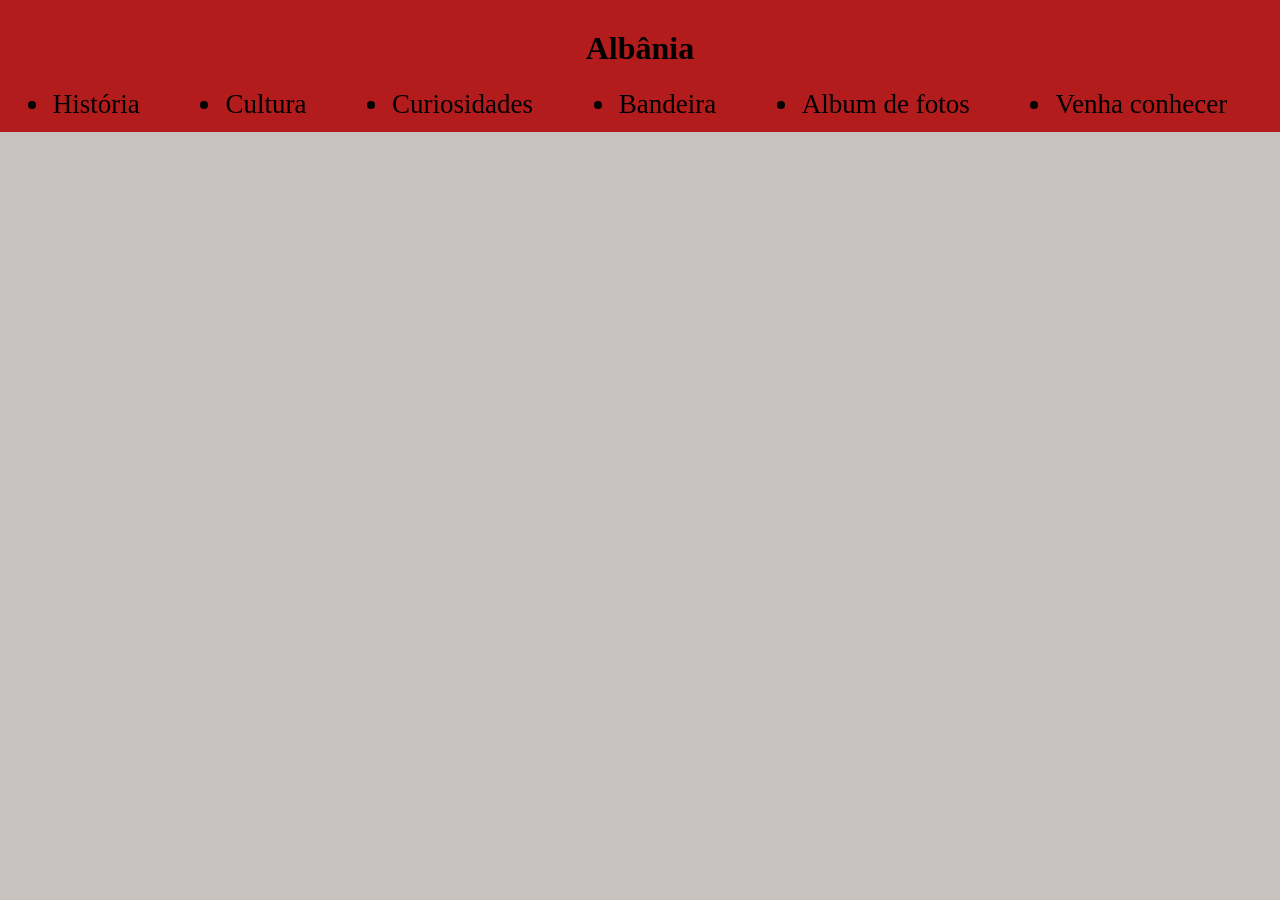
==== albania/albania.html @ f4697a26 "criando página da albania utilizando html, css e javascript" ====
<!DOCTYPE html>
<html lang="en">
    <head>
        <meta charset="UTF-8">
        <meta name="viewport" content="width=device-width, initial-scale=1.0">
        <title>Albânia</title>
        <link rel="stylesheet" href="/albania/style/albania.css">
    </head>
    <body class="fullscreen">
        <header id="cabecalho">
            <h1 id="titulo">Albânia</h1>
            <ul>
                <li id="click_historia">História</li>
                <li id="click_cultura">Cultura</li>
                <li id="click_curiosidades">Curiosidades</li>
                <li id="click_bandeira">Bandeira</li>
                <li id="album">Album de fotos</li>
                <nav>
                <li><a href="https://www.kayak.com.br/voos/Brasil-BR0/Albania-AL0?sck=SEM&skipapp=true&gclid=Cj0KCQjwgr_NBhDFARIsAHiUWr4VmURsjqd_8gwFfYsUh3rdh69ecwdHlPXtkOJyECW2TqOxinVlovkaAu1iEALw_wcB" target="_blank">Venha conhecer</a></li>
                </nav>
            </ul>
        </header>
        <section id="historia">
            <!-- <div id="imagem">
            <img src="/assets/download.png" alt="Bandeira da albânia">
        </div> -->
        <h3>História da Albânia</h3>
            <p>
                A Albânia tem origem no antigo Reino da Ilíria. Conquistada
                pelos romanos em 168 a.C., é incorporada ao Império Bizantino em
                395. No século XV cai em poder dos turcos otomanos, que
                convertem a população ao islamismo e adotam uma política
                despótica, despertando o nacionalismo albanês, duramente
                reprimido.

                Antes do século XX, a Albânia foi sempre dominada por
                estrangeiros, excepto entre 1443 e 1478, durante a revolta
                contra o Império Otomano. A Albânia declarou sua independência
                durante a Primeira Guerra dos Bálcãs, em 1912 e permaneceu
                independente após a Primeira Grande Guerra em grande parte
                devido à intervenção do Presidente Americano Woodrow Wilson na
                Conferência de Paz de Paris (1919).

                Em 1939, a Itália, sob comando de Benito Mussolini, anexa a
                Albânia. Com o render das tropas italianas em 1943, durante a
                Segunda Guerra Mundial, tropas germânicas ocuparam o país.
                Guerrilheiros, incluindo os da comunista Frente Libertação
                Nacional (FLN), ganharam o controle em 1944, após a retirada dos
                alemães. Desde a intervenção dos comunistas da Jugoslávia na
                criação do Partido Comunista Albanês do Operariado em Novembro
                de 1941, o regime da FLN, liderado por Enver Hoxha, tornou-se
                num satélite virtual juguslavo até ao rompimento entre Tito e
                Stalin em 1948. Consequentemente, o comunismo linha-dura começou
                a ter dificuldades crescentes com a União Soviética sob o
                comando de Nikita Khrushchov, tendo seu ápice em 1961 quando os
                líderes soviéticos abertamente denunciaram a Albânia em um
                congresso de partido. Os dois estados quebraram relações
                diplomáticas naquele ano; entretanto, a Albânia continuou membro
                nominal do Pacto de Varsóvia até a invasão da Checoslováquia em
                1968.

                Os arqueologistas associam os Ilírios com a cultura de
                Hallstatt, um povo da Idade do Ferro conhecida pela sua produção
                de ferro, espadas em bronze com punhos em forma de asas, e pela
                domesticação de cavalos. É importante delinear as tribos Ilírias
                do Pelo-Balcãs no sentido estrito linguístico, mas áreas
                incluídas sob os "Ilírios" da Idade do Ferro nos Balcãs incluem
                a área dos rios Sava, Danúbio e o Morava até ao Mar Adriático e
                as Montanhas Shar.
            </p>
        </section>

        <section id="cultura">
            <h3>Cultura albanesa</h3>
            <p>A cultura albanesa, ou cultura dos
                albaneses, é um termo que engloba os elementos artísticos ,
                culinários , literários , musicais , políticos e sociais
                representativos dos albaneses étnicos , o que implica não apenas
                os albaneses da Albânia, mas também os albaneses do Kosovo, da
                Macedônia do Norte e de Montenegro, onde os albaneses étnicos
                são uma população nativa. A cultura albanesa foi
                consideravelmente moldada pela geografia e história da Albânia ,
                do Kosovo , de partes de Montenegro , de partes da Macedônia do
                Norte e de partes do norte da Grécia , pátria tradicional dos
                albaneses. Ela evoluiu desde os tempos antigos nos Balcãs
                Ocidentais, com sua língua peculiar , crenças e práticas pagãs ,
                modo de vida e tradições . A cultura albanesa também foi
                influenciada pelos antigos gregos , romanos , bizantinos e
                otomanos .

                O nome 'albanês' derivou da tribo ilíria dos Albanoi e de sua
                capital em Albanópolis , que foi observada por Ptolomeu nos
                tempos antigos . Anteriormente, os
                albaneses chamavam seu país de Arbëri ou Arbëni e se referiam a
                si mesmos como Arbëreshë ou Arbëneshë até o século XVI como o
                topônimo Shqipëria ou Shqypnia e o endônimo Shqiptarë ou
                Shqyptarë gradualmente substituíram Arbëria e Arbëresh .  Os termos Shqipëria e Shqiptarë são popularmente
                interpretados respectivamente como a "Terra das Águias" e
                "Filhos das Águias" / "Homens-Águia".</p>
        </section>

<section id="curiosidades">
    <h3>Curiosidades da Albânia</h3>
            <p>
                
                    Tolerância Religiosa: A Albânia é conhecida pela notável
                        convivência pacífica entre muçulmanos (maioria),
                        católicos e ortodoxos, sendo um exemplo de
                        tolerância. <br>
                O "Caribe da Europa": O litoral sul, especialmente na
                        região da Riviera, possui praias com águas
                        azul-turquesa, comparadas às da Grécia, mas com preços
                        muito mais acessíveis. <br>
                Cidades Históricas: Berat é conhecida como a
                        "Cidade das Mil Janelas", e Gjirokastër é a
                        "Cidade de Pedra", ambas Patrimônios Mundiais da
                        UNESCO. <br>
                Lago Antigo: O Lago Ohrid, na fronteira com a Macedônia
                        do Norte, é um dos mais antigos e profundos da Europa,
                        com milhões de anos. <br>
                Segurança e Hospitalidade: É um país extremamente seguro
                        para turistas, onde os habitantes locais são conhecidos
                        por serem muito hospitaleiros. <br>
                Cultura do "Sim" e "Não": Os albaneses costumam balançar
                        a cabeça lateralmente para dizer "sim" e acenar para
                        cima e para baixo para dizer "não", o oposto de muitos
                        países ocidentais. <br>
            </p>

        </section>


        <section id = "bandeira">
            <img src="/albania/assets/download.png" alt="Bandeira da Albânia" id="bandeira-foto">
            <p>
                A bandeira da Albânia, adotada oficialmente em 1992, apresenta uma águia bicéfala (duas cabeças) preta em um fundo vermelho. O design remonta ao século XV com o herói nacional Skanderbeg, que a usou na luta contra o Império Otomano. As cores simbolizam bravura (vermelho) e soberania.
            </p>
        </section>


        <section id="fotos" class="fotos">
            <img src="/albania/assets/images.jpg" alt="">
            <img src="/albania/assets/albania.jpg" alt="" >
            <img src="/albania/assets/imagem.jpg" alt="" >
            <img src="/albania/assets/praia.jpg" alt="">
        </section>
        <script src="/albania/script/script.js"></script>
    </body>
</html>
---- albania/style/albania.css ----
body{
    background-color: rgb(201, 192, 192);
}



*{
    padding: 0;
    margin: 0;
}

ul{
    display: flex;
    justify-content: space-around;
}
li{
    font-size: 3vh;
}

#titulo{
    padding: 20px;
    font-family: cursive;
}

#cabecalho{
    background-color: rgb(179, 28, 28);
    padding: 10px;
    text-align: center;
}

h3{
    text-align: center;
    padding-bottom: 20px;
}

#historia{
    padding: 20px;
    margin: 0 auto;
    text-align: justify;
    position: absolute;
    opacity: 0;
    margin-top: 13vh;
    font-family: 'Gill Sans', 'Gill Sans MT', Calibri, 'Trebuchet MS', sans-serif;
    text-align: justify;
    width: 70%;
    margin-left: 10lh;
    font-size: large;
}

#cultura{
    padding: 20px;
    margin: 0 auto;
    text-align: justify;
    position: absolute;
    margin-top: 13vh;
    font-family: 'Gill Sans', 'Gill Sans MT', Calibri, 'Trebuchet MS', sans-serif;
    width: 50%;
    margin-left: 20lh;
    font-size: large;
    opacity: 0;

}

#curiosidades{
    padding: 20px;
    margin: 0 auto;
    text-align: justify;
    position: absolute;
    margin-top: 13vh;
    font-family: 'Gill Sans', 'Gill Sans MT', Calibri, 'Trebuchet MS', sans-serif;
    width: 50%;
    margin-left: 20lh;
    font-size: large;
    opacity: 0;
}

#bandeira{
    padding: 20px;
    margin: 0 auto;
    text-align: justify;
    position: absolute;
    margin-top: 13vh;
    font-size: large;
    font-family: 'Gill Sans', 'Gill Sans MT', Calibri, 'Trebuchet MS', sans-serif;
    width: 50%;
    margin-left: 20lh;
    opacity: 0;
}




.fotos{
    display: flex;
    gap: 10px;
    justify-content: space-around;
    margin-top: 25vh;
    opacity: 0;
    

}

img{
    padding: 5px;
}

li{
    padding:2px;
    transition: 2s;

}
li:hover{
    transform: scale(1.2);
    transition: 2s;
}

a{
    text-decoration: none;
    color: black;
}

section{
    word-spacing: 2px;
}





#bandeira-foto{
margin-left: 10lh;
}
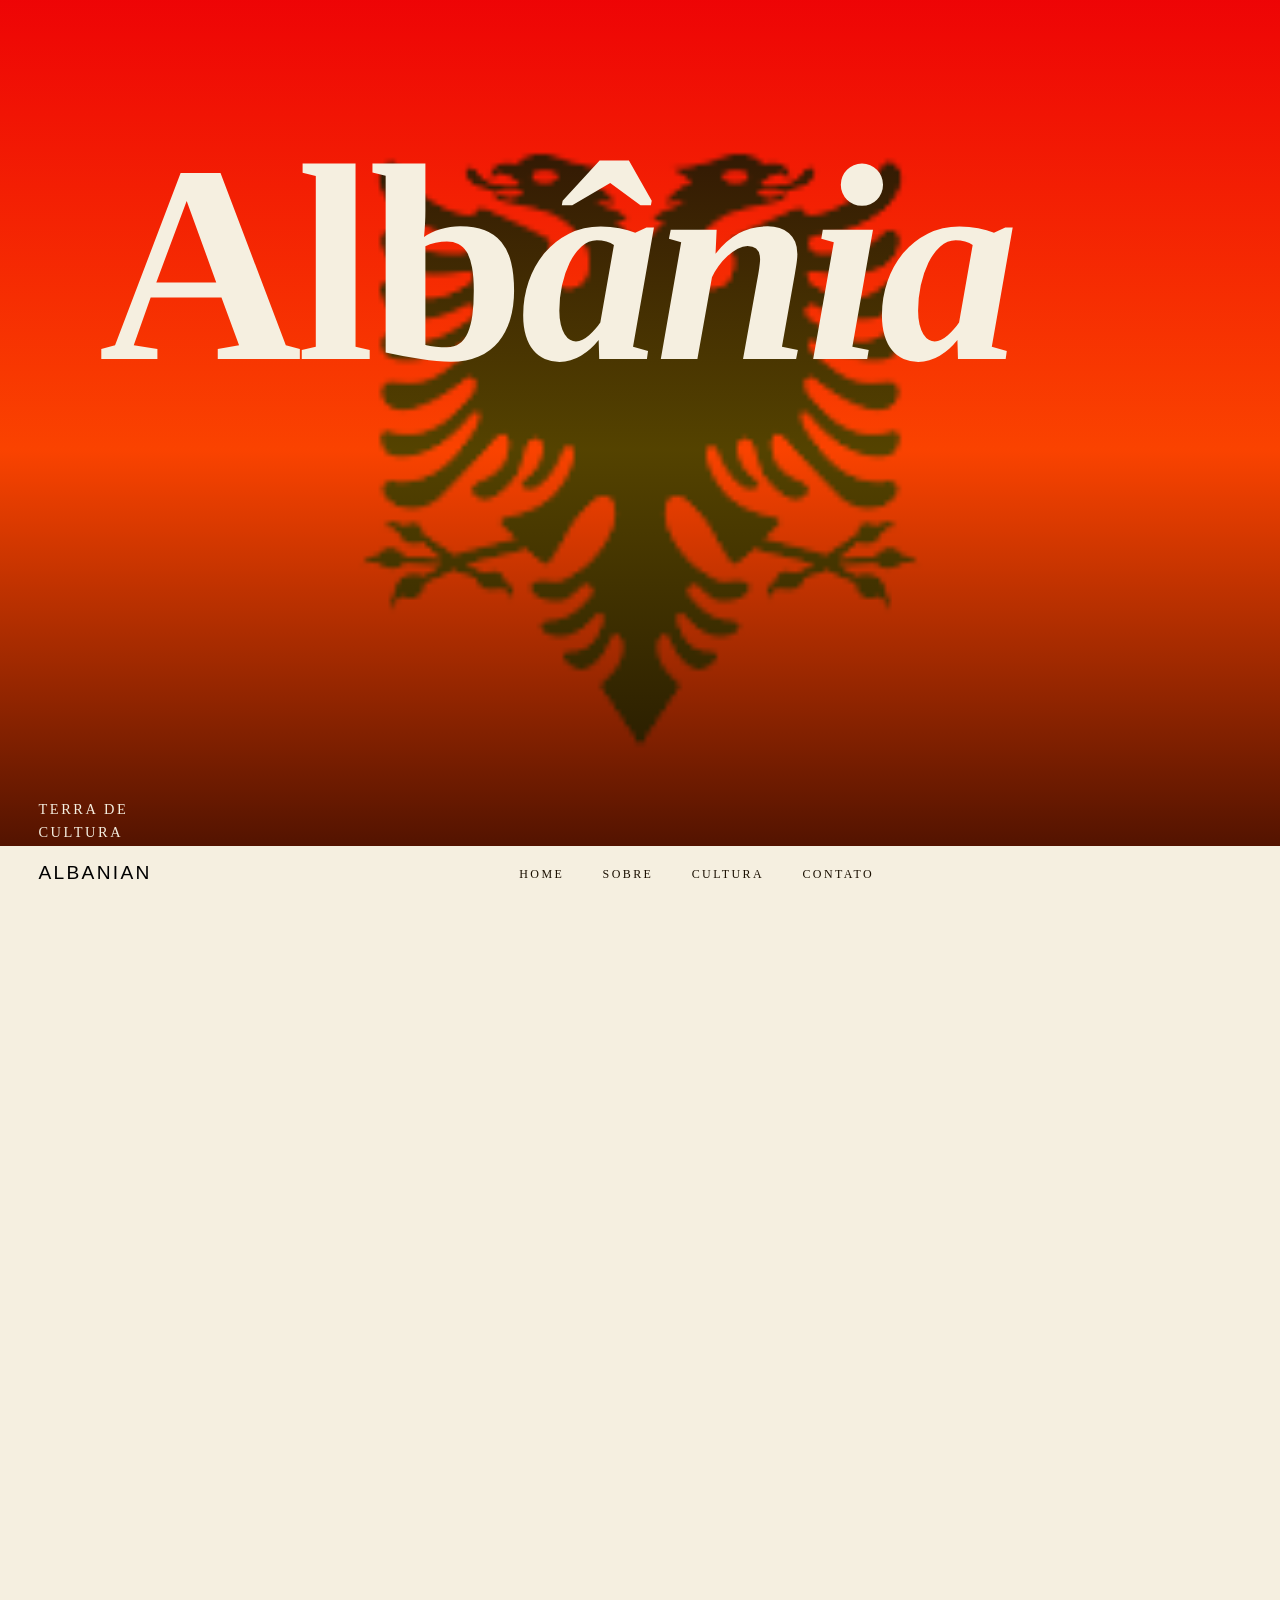
==== commit bf3f25b9: "atualizando página de html e css" ====
--- a/albania/albania.html
+++ b/albania/albania.html
@@ -1,149 +1,234 @@
 <!DOCTYPE html>
-<html lang="en">
-    <head>
-        <meta charset="UTF-8">
-        <meta name="viewport" content="width=device-width, initial-scale=1.0">
-        <title>Albânia</title>
-        <link rel="stylesheet" href="/albania/style/albania.css">
-    </head>
-    <body class="fullscreen">
-        <header id="cabecalho">
-            <h1 id="titulo">Albânia</h1>
-            <ul>
-                <li id="click_historia">História</li>
-                <li id="click_cultura">Cultura</li>
-                <li id="click_curiosidades">Curiosidades</li>
-                <li id="click_bandeira">Bandeira</li>
-                <li id="album">Album de fotos</li>
-                <nav>
-                <li><a href="https://www.kayak.com.br/voos/Brasil-BR0/Albania-AL0?sck=SEM&skipapp=true&gclid=Cj0KCQjwgr_NBhDFARIsAHiUWr4VmURsjqd_8gwFfYsUh3rdh69ecwdHlPXtkOJyECW2TqOxinVlovkaAu1iEALw_wcB" target="_blank">Venha conhecer</a></li>
-                </nav>
+<html lang="pt">
+
+<head>
+    <meta charset="UTF-8" />
+    <meta name="viewport" content="width=device-width, initial-scale=1.0" />
+    <title>Spain — Land of Passion & History</title>
+    <link rel="stylesheet" href="/albania/style/albania.css" />
+</head>
+
+<body>
+
+    <section class="hero">
+        <div class="hero-bg"></div>
+        <div class="hero-tint"></div>
+
+        <div class="hero-title">
+                Alb<span class="nl">ânia</span>
+        </div>
+
+        <div class="hero-sub">
+            <div class="hero-sub-left">
+                <span class="hero-rule"></span>
+                <p class="hero-tagline">
+                    Terra de<br>
+                    Cultura
+                </p>
+            </div>
+        </div>
+
+        <nav>
+            <span class="nav-brand">ALBANIAN</span>
+
+            <ul class="nav-links">
+                <li><a href="#">Home</a></li>
+                <li><a href="#">Sobre</a></li>
+                <li><a href="#">Cultura</a></li>
+                <li><a href="#">Contato</a></li>
             </ul>
-        </header>
-        <section id="historia">
-            <!-- <div id="imagem">
-            <img src="/assets/download.png" alt="Bandeira da albânia">
-        </div> -->
-        <h3>História da Albânia</h3>
-            <p>
-                A Albânia tem origem no antigo Reino da Ilíria. Conquistada
-                pelos romanos em 168 a.C., é incorporada ao Império Bizantino em
-                395. No século XV cai em poder dos turcos otomanos, que
-                convertem a população ao islamismo e adotam uma política
-                despótica, despertando o nacionalismo albanês, duramente
-                reprimido.
-
-                Antes do século XX, a Albânia foi sempre dominada por
-                estrangeiros, excepto entre 1443 e 1478, durante a revolta
-                contra o Império Otomano. A Albânia declarou sua independência
-                durante a Primeira Guerra dos Bálcãs, em 1912 e permaneceu
-                independente após a Primeira Grande Guerra em grande parte
-                devido à intervenção do Presidente Americano Woodrow Wilson na
-                Conferência de Paz de Paris (1919).
-
-                Em 1939, a Itália, sob comando de Benito Mussolini, anexa a
-                Albânia. Com o render das tropas italianas em 1943, durante a
-                Segunda Guerra Mundial, tropas germânicas ocuparam o país.
-                Guerrilheiros, incluindo os da comunista Frente Libertação
-                Nacional (FLN), ganharam o controle em 1944, após a retirada dos
-                alemães. Desde a intervenção dos comunistas da Jugoslávia na
-                criação do Partido Comunista Albanês do Operariado em Novembro
-                de 1941, o regime da FLN, liderado por Enver Hoxha, tornou-se
-                num satélite virtual juguslavo até ao rompimento entre Tito e
-                Stalin em 1948. Consequentemente, o comunismo linha-dura começou
-                a ter dificuldades crescentes com a União Soviética sob o
-                comando de Nikita Khrushchov, tendo seu ápice em 1961 quando os
-                líderes soviéticos abertamente denunciaram a Albânia em um
-                congresso de partido. Os dois estados quebraram relações
-                diplomáticas naquele ano; entretanto, a Albânia continuou membro
-                nominal do Pacto de Varsóvia até a invasão da Checoslováquia em
-                1968.
-
-                Os arqueologistas associam os Ilírios com a cultura de
-                Hallstatt, um povo da Idade do Ferro conhecida pela sua produção
-                de ferro, espadas em bronze com punhos em forma de asas, e pela
-                domesticação de cavalos. É importante delinear as tribos Ilírias
-                do Pelo-Balcãs no sentido estrito linguístico, mas áreas
-                incluídas sob os "Ilírios" da Idade do Ferro nos Balcãs incluem
-                a área dos rios Sava, Danúbio e o Morava até ao Mar Adriático e
-                as Montanhas Shar.
-            </p>
-        </section>
-
-        <section id="cultura">
-            <h3>Cultura albanesa</h3>
-            <p>A cultura albanesa, ou cultura dos
-                albaneses, é um termo que engloba os elementos artísticos ,
-                culinários , literários , musicais , políticos e sociais
-                representativos dos albaneses étnicos , o que implica não apenas
-                os albaneses da Albânia, mas também os albaneses do Kosovo, da
-                Macedônia do Norte e de Montenegro, onde os albaneses étnicos
-                são uma população nativa. A cultura albanesa foi
-                consideravelmente moldada pela geografia e história da Albânia ,
-                do Kosovo , de partes de Montenegro , de partes da Macedônia do
-                Norte e de partes do norte da Grécia , pátria tradicional dos
-                albaneses. Ela evoluiu desde os tempos antigos nos Balcãs
-                Ocidentais, com sua língua peculiar , crenças e práticas pagãs ,
-                modo de vida e tradições . A cultura albanesa também foi
-                influenciada pelos antigos gregos , romanos , bizantinos e
-                otomanos .
-
-                O nome 'albanês' derivou da tribo ilíria dos Albanoi e de sua
-                capital em Albanópolis , que foi observada por Ptolomeu nos
-                tempos antigos . Anteriormente, os
-                albaneses chamavam seu país de Arbëri ou Arbëni e se referiam a
-                si mesmos como Arbëreshë ou Arbëneshë até o século XVI como o
-                topônimo Shqipëria ou Shqypnia e o endônimo Shqiptarë ou
-                Shqyptarë gradualmente substituíram Arbëria e Arbëresh .  Os termos Shqipëria e Shqiptarë são popularmente
-                interpretados respectivamente como a "Terra das Águias" e
-                "Filhos das Águias" / "Homens-Águia".</p>
-        </section>
-
-<section id="curiosidades">
-    <h3>Curiosidades da Albânia</h3>
-            <p>
-                
-                    Tolerância Religiosa: A Albânia é conhecida pela notável
-                        convivência pacífica entre muçulmanos (maioria),
-                        católicos e ortodoxos, sendo um exemplo de
-                        tolerância. <br>
-                O "Caribe da Europa": O litoral sul, especialmente na
-                        região da Riviera, possui praias com águas
-                        azul-turquesa, comparadas às da Grécia, mas com preços
-                        muito mais acessíveis. <br>
-                Cidades Históricas: Berat é conhecida como a
-                        "Cidade das Mil Janelas", e Gjirokastër é a
-                        "Cidade de Pedra", ambas Patrimônios Mundiais da
-                        UNESCO. <br>
-                Lago Antigo: O Lago Ohrid, na fronteira com a Macedônia
-                        do Norte, é um dos mais antigos e profundos da Europa,
-                        com milhões de anos. <br>
-                Segurança e Hospitalidade: É um país extremamente seguro
-                        para turistas, onde os habitantes locais são conhecidos
-                        por serem muito hospitaleiros. <br>
-                Cultura do "Sim" e "Não": Os albaneses costumam balançar
-                        a cabeça lateralmente para dizer "sim" e acenar para
-                        cima e para baixo para dizer "não", o oposto de muitos
-                        países ocidentais. <br>
-            </p>
-
-        </section>
-
-
-        <section id = "bandeira">
-            <img src="/albania/assets/download.png" alt="Bandeira da Albânia" id="bandeira-foto">
-            <p>
-                A bandeira da Albânia, adotada oficialmente em 1992, apresenta uma águia bicéfala (duas cabeças) preta em um fundo vermelho. O design remonta ao século XV com o herói nacional Skanderbeg, que a usou na luta contra o Império Otomano. As cores simbolizam bravura (vermelho) e soberania.
-            </p>
-        </section>
-
-
-        <section id="fotos" class="fotos">
-            <img src="/albania/assets/images.jpg" alt="">
-            <img src="/albania/assets/albania.jpg" alt="" >
-            <img src="/albania/assets/imagem.jpg" alt="" >
-            <img src="/albania/assets/praia.jpg" alt="">
-        </section>
-        <script src="/albania/script/script.js"></script>
-    </body>
+
+            <div class="nav-menu">
+                <span></span>
+                <span></span>
+                <span></span>
+            </div>
+        </nav>
+
+    </section>
+
+    <section class="section-intro">
+
+        <span class="eyebrow">Mais que um País, uma superação</span>
+
+        <h2>
+            de dominados a livres, uma história de superação
+        </h2>
+
+        <p>
+            Desde Saranda e suas lindas águas ao patrimônio histórico de Butrint, A Albânia carrega uma linda história de superação e combate a repressão Otomana em 1478 e italiana em 1948 
+        </p>
+
+    </section>
+
+    <div class="stripe-divider">
+        <div></div>
+        <div></div>
+        <div></div>
+    </div>
+
+    <div class="trio-section dark-bg">
+
+        <div class="trio-inner">
+
+            <h2 class="section-heading">Famosos <em>albaneses</em></h2>
+
+            <div class="person-cards">
+
+                <div class="person-card">
+                    <div class="person-card-img"
+                        style="background-image: url('/albania/assets/enver_hoxha.jpg'); background-position: center;">
+                    </div>
+
+                    <div class="person-card-body">
+
+                        <span class="person-era">1908 – 1985 · Política</span>
+
+                        <h3>Enver Hoxha</h3>
+
+                        <p>
+                            Enver Hoxha foi o primeiro chefe do governo socialista da Albânia (1946 - 1991), apesar de polêmico, inegavelmente é a maior liderança albanesa na luta por justiça e igualdade
+                        </p>
+
+                    </div>
+                </div>
+
+                <div class="person-card">
+
+                    <div class="person-card-img"
+                        style="background-image: url('/albania/assets/pajot.jpg'); background-position: center;">
+                    </div>
+
+                    <div class="person-card-body">
+
+                        <span class="person-era">1939 - 2010 · Esportes</span>
+
+                        <h3>Pajot Pano</h3>
+
+                        <p>
+                            Pano é considerado o maior jogador albanês da história, atacante com passagens pelo clube de tirana e Partizana Tirana (clubes locais), possui ao todo 144 gols por clubes e 4 pela sua seleção
+                        </p>
+
+                    </div>
+                </div>
+
+                <div class="person-card">
+
+                    <div class="person-card-img"
+                        style="background-image: url('/albania/assets/Ermal_Meta.JPG'); background-position: center;">
+                    </div>
+
+                    <div class="person-card-body">
+
+                        <span class="person-era">1981 – Presente · Artes</span>
+
+                        <h3>Ermal Meta</h3>
+
+                        <p>
+                            Ermal Meta é um cantor Albanês naturalizado Italiano, com clássicos como <i>Non Abbiano Armi</i>, foi ganhador do prêmio <span>Mtv Europe Music Awards 2017</span>
+                        </p>
+
+                    </div>
+                </div>
+
+            </div>
+
+        </div>
+
+    </div>
+
+    <div class="stripe-divider">
+        <div></div>
+        <div></div>
+        <div></div>
+    </div>
+
+    <div class="trio-section">
+
+
+        <h2 class="section-heading">Lugares para <em>Visitar</em></h2>
+
+        <div class="places-cards">
+
+            <div class="place-card">
+
+                <div class="place-card-img"
+                    style="background-image: url('/albania/assets/imagem.jpg'); background-position: center;">
+                </div>
+
+                <div class="place-card-overlay"></div>
+
+                <div class="place-card-content">
+
+                    <span class="place-divider"></span>
+
+                    <h3>Praia de Velipoje</h3>
+
+                    <p>
+                        Localizada no norte do pais, a praia de velipoje é um dos maiores locais túristicos da Albânia, famosa pelas águas cristalinas e paisagem de cinema!
+                    </p>
+
+                </div>
+
+            </div>
+
+            <div class="place-card">
+
+                <div class="place-card-img"
+                    style="background-image: url('/albania/assets/butrint.jpg');">
+                </div>
+
+                <div class="place-card-overlay"></div>
+
+                <div class="place-card-content">
+
+                    <span class="place-divider"></span>
+
+                    <h3>Teatro de Butrint</h3>
+
+                    <p>
+                        O teatro de Butrint é um dos patrimônios culturais mais fortes da Albânia, com sua arquitetura que remete ao período da Grécia antiga, é o lugar ideal para uma pessoa que visa não só a beleza visual mas tambêm histórica
+                    </p>
+
+                </div>
+
+            </div>
+
+            <div class="place-card">
+
+                <div class="place-card-img"
+                    style="background-image: url('/albania/assets/tirana.jpg');">
+                </div>
+
+                <div class="place-card-overlay"></div>
+
+                <div class="place-card-content">
+
+                    <span class="place-divider"></span>
+
+                    <h3>Tirana</h3>
+
+                    <p>
+                        Tirana é a capital da Albânia, considerada a capital do melhor pais para se viajar em 2025, somando cultura, preço, violência e pontos turísticos, precido dizer mais?
+                    </p>
+
+                </div>
+
+            </div>
+
+        </div>
+
+    </div>
+
+
+    <footer>
+
+        <span class="brand">ALBANIAN</span>
+
+        <span>© 2025 — Shqipëria</span>
+
+    </footer>
+
+</body>
+
 </html>
--- a/albania/style/albania.css
+++ b/albania/style/albania.css
@@ -1,132 +1,406 @@
-body{
-    background-color: rgb(201, 192, 192);
-}
-
-
-
-*{
-    padding: 0;
-    margin: 0;
-}
-
-ul{
-    display: flex;
-    justify-content: space-around;
-}
-li{
-    font-size: 3vh;
-}
-
-#titulo{
-    padding: 20px;
-    font-family: cursive;
-}
-
-#cabecalho{
-    background-color: rgb(179, 28, 28);
-    padding: 10px;
-    text-align: center;
-}
-
-h3{
-    text-align: center;
-    padding-bottom: 20px;
-}
-
-#historia{
-    padding: 20px;
-    margin: 0 auto;
-    text-align: justify;
-    position: absolute;
-    opacity: 0;
-    margin-top: 13vh;
-    font-family: 'Gill Sans', 'Gill Sans MT', Calibri, 'Trebuchet MS', sans-serif;
-    text-align: justify;
-    width: 70%;
-    margin-left: 10lh;
-    font-size: large;
-}
-
-#cultura{
-    padding: 20px;
-    margin: 0 auto;
-    text-align: justify;
-    position: absolute;
-    margin-top: 13vh;
-    font-family: 'Gill Sans', 'Gill Sans MT', Calibri, 'Trebuchet MS', sans-serif;
-    width: 50%;
-    margin-left: 20lh;
-    font-size: large;
-    opacity: 0;
-
-}
-
-#curiosidades{
-    padding: 20px;
-    margin: 0 auto;
-    text-align: justify;
-    position: absolute;
-    margin-top: 13vh;
-    font-family: 'Gill Sans', 'Gill Sans MT', Calibri, 'Trebuchet MS', sans-serif;
-    width: 50%;
-    margin-left: 20lh;
-    font-size: large;
-    opacity: 0;
-}
-
-#bandeira{
-    padding: 20px;
-    margin: 0 auto;
-    text-align: justify;
-    position: absolute;
-    margin-top: 13vh;
-    font-size: large;
-    font-family: 'Gill Sans', 'Gill Sans MT', Calibri, 'Trebuchet MS', sans-serif;
-    width: 50%;
-    margin-left: 20lh;
-    opacity: 0;
-}
-
-
-
-
-.fotos{
-    display: flex;
-    gap: 10px;
-    justify-content: space-around;
-    margin-top: 25vh;
-    opacity: 0;
-    
-
-}
-
-img{
-    padding: 5px;
-}
-
-li{
-    padding:2px;
-    transition: 2s;
-
-}
-li:hover{
-    transform: scale(1.2);
-    transition: 2s;
-}
-
-a{
-    text-decoration: none;
-    color: black;
-}
-
-section{
-    word-spacing: 2px;
-}
-
-
-
-
-
-#bandeira-foto{
-margin-left: 10lh;
+@import url('https://fonts.googleapis.com/css2?family=Playfair+Display:ital,wght@0,900;1,900&family=Cormorant+Garamond:ital,wght@0,300;0,400;1,300&family=Bebas+Neue&display=swap');
+
+*,
+*::before,
+*::after {
+margin:0;
+padding:0;
+box-sizing:border-box;
+}
+
+:root {
+
+--albanian-red:#AA151B;
+
+--deep-red:#8C1015;
+--cream:#F5EFE0;
+--dark:#1A0F00;
+}
+
+html,body{
+height:100%;
+font-family:'Cormorant Garamond',serif;
+background:var(--cream);
+overflow-x:hidden;
+}
+
+/* HERO */
+
+.hero{
+position:relative;
+width:100%;
+height:100vh;
+min-height:600px;
+overflow:hidden;
+display:flex;
+flex-direction:column;
+justify-content:flex-end;
+}
+
+.hero-bg{
+position:absolute;
+inset:0;
+background:url('/albania/assets/download.png') center/cover no-repeat;
+transform:scale(1.06);
+animation:slowzoom 18s ease-in-out infinite alternate;
+}
+
+.hero-tint{
+position:absolute;
+inset:0;
+background:linear-gradient(
+to bottom,
+rgba(170,21,27,0.2) 0%,
+rgba(241,191,0,0.35) 50%,
+rgba(26,15,0,0.85) 100%
+);
+z-index:1;
+}
+
+@keyframes slowzoom{
+from{transform:scale(1.06)}
+to{transform:scale(1.12)}
+}
+
+.hero-title{
+position:absolute;
+top:0;
+left:0;
+right:0;
+z-index:4;
+padding:0.5em 0.35em;
+font-family:'Playfair Display',serif;
+font-weight:900;
+font-size:clamp(7rem,22vw,22rem);
+line-height:0.88;
+color:var(--cream);
+letter-spacing:-0.02em;
+}
+
+.hero-title .nl{
+font-style:italic;
+color:var(--cream);
+}
+
+.hero-sub{
+position:relative;
+z-index:5;
+padding:0 2.4rem 3.5rem 2.4rem;
+display:flex;
+align-items:flex-end;
+}
+
+.hero-rule{
+display:block;
+width:40px;
+height:2px;
+background:var(--spain-yellow);
+margin-bottom:0.8rem;
+}
+
+.hero-tagline{
+font-size:0.9rem;
+letter-spacing:0.18em;
+text-transform:uppercase;
+line-height:1.6;
+color:var(--cream);
+}
+
+/* NAV */
+
+nav{
+position:absolute;
+bottom:0;
+left:0;
+right:0;
+z-index:10;
+background:var(--cream);
+padding:0 2.4rem;
+height:54px;
+display:flex;
+align-items:center;
+justify-content:space-between;
+}
+
+.nav-brand{
+font-family:'Bebas Neue',sans-serif;
+font-size:1.2rem;
+letter-spacing:0.12em;
+color:var(--spain-red);
+}
+
+.nav-links{
+display:flex;
+gap:2.4rem;
+list-style:none;
+}
+
+.nav-links a{
+text-decoration:none;
+font-size:0.75rem;
+letter-spacing:0.2em;
+text-transform:uppercase;
+color:var(--dark);
+}
+
+.nav-links a:hover{
+color:var(--spain-red);
+}
+
+/* INTRO */
+
+.section-intro{
+padding:7rem 2.4rem 6rem;
+max-width:900px;
+margin:auto;
+text-align:center;
+}
+
+.eyebrow{
+font-size:0.7rem;
+letter-spacing:0.28em;
+text-transform:uppercase;
+color:var(--spain-red);
+margin-bottom:1.6rem;
+}
+
+.section-intro h2{
+font-family:'Playfair Display',serif;
+font-size:clamp(2.4rem,6vw,5rem);
+font-weight:900;
+line-height:1.05;
+color:var(--dark);
+margin-bottom:2rem;
+}
+
+.section-intro h2 em{
+color:var(--spain-red);
+}
+
+.section-intro p{
+font-size:1.1rem;
+line-height:1.8;
+color:#4a3820;
+max-width:600px;
+margin:auto;
+}
+
+/* SECTIONS */
+
+.section-label{
+font-size:0.72rem;
+letter-spacing:0.28em;
+text-transform:uppercase;
+color:var(--spain-red);
+margin-bottom:1rem;
+}
+
+.section-heading{
+font-family:'Playfair Display',serif;
+font-size:clamp(2.2rem,5vw,4rem);
+font-weight:900;
+line-height:1.05;
+margin-bottom:3.5rem;
+}
+
+.section-heading em{
+color:var(--spain-red);
+}
+
+/* CARDS */
+
+.person-cards,
+.places-cards,
+.curio-legais-grid{
+display:grid;
+grid-template-columns:repeat(3,1fr);
+gap:1.5rem;
+}
+
+.person-card,
+.place-card,
+.curio-legais-card{
+overflow:hidden;
+position:relative;
+background:rgba(0,0,0,0.04);
+border:1px solid rgba(0,0,0,0.08);
+transition:transform .35s;
+}
+
+.person-card:hover,
+.place-card:hover,
+.curio-legais-card:hover{
+transform:translateY(-5px);
+}
+
+.person-card-img,
+.place-card-img{
+width:100%;
+height:280px;
+background-size:cover;
+background-position:center;
+}
+
+.person-card-body{
+padding:1.6rem;
+}
+
+.person-era{
+font-family:'Bebas Neue',sans-serif;
+font-size:0.72rem;
+letter-spacing:0.22em;
+color:var(--spain-red);
+margin-bottom:0.5rem;
+}
+
+.person-card h3{
+font-family:'Playfair Display',serif;
+font-size:1.4rem;
+margin-bottom:0.6rem;
+}
+
+.person-card p{
+font-size:0.9rem;
+line-height:1.7;
+}
+
+.place-card{
+aspect-ratio:4/5;
+}
+
+.place-card-overlay{
+position:absolute;
+inset:0;
+background:linear-gradient(to top,rgba(0,0,0,0.8),transparent);
+}
+
+.place-card-content{
+position:absolute;
+bottom:0;
+padding:1.6rem;
+color:white;
+}
+
+.place-divider{
+width:28px;
+height:2px;
+background:var(--spain-yellow);
+margin-bottom:0.8rem;
+}
+
+/* CURIOSIDADES */
+
+.curio-legais{
+background:var(--dark);
+padding:7rem 0;
+color:white;
+}
+
+.curio-legais-inner{
+max-width:1200px;
+margin:auto;
+padding:0 2.4rem;
+}
+
+.curio-legais-card{
+padding:2rem;
+background:rgba(255,255,255,0.03);
+border:1px solid rgba(255,255,255,0.08);
+}
+
+.curio-legais-card h3{
+font-family:'Playfair Display',serif;
+margin-bottom:0.8rem;
+}
+
+.curio-badge{
+margin-top:1.2rem;
+display:inline-block;
+font-family:'Bebas Neue',sans-serif;
+font-size:0.65rem;
+letter-spacing:0.2em;
+padding:0.3rem 0.8rem;
+border:1px solid var(--spain-red);
+color:var(--spain-red);
+}
+
+/* QUOTE */
+
+.quote-band{
+background:var(--spain-red);
+padding:5rem 2rem;
+text-align:center;
+color:white;
+}
+
+.quote-band blockquote{
+font-family:'Playfair Display',serif;
+font-size:clamp(1.8rem,4vw,3rem);
+font-style:italic;
+margin-bottom:1rem;
+}
+
+/* FLAG */
+
+.flag-stripe{
+display:flex;
+height:12px;
+}
+
+.flag-stripe div{
+flex:1;
+}
+
+.flag-stripe div:nth-child(1){
+background:#AA151B;
+}
+
+.flag-stripe div:nth-child(2){
+background:#F1BF00;
+}
+
+.flag-stripe div:nth-child(3){
+background:#AA151B;
+}
+
+/* FOOTER */
+
+footer{
+background:var(--dark);
+color:rgba(255,255,255,0.4);
+padding:2rem;
+display:flex;
+justify-content:space-between;
+font-size:0.75rem;
+text-transform:uppercase;
+}
+
+footer .brand{
+font-family:'Bebas Neue',sans-serif;
+font-size:1.3rem;
+color:var(--spain-yellow);
+}
+
+/* RESPONSIVE */
+
+@media(max-width:900px){
+
+.person-cards,
+.places-cards,
+.curio-legais-grid{
+grid-template-columns:1fr;
+}
+
+}
+
+@media(max-width:768px){
+
+.nav-links{
+display:none;
+}
+
+.hero-sub{
+flex-direction:column;
+}
+
 }
